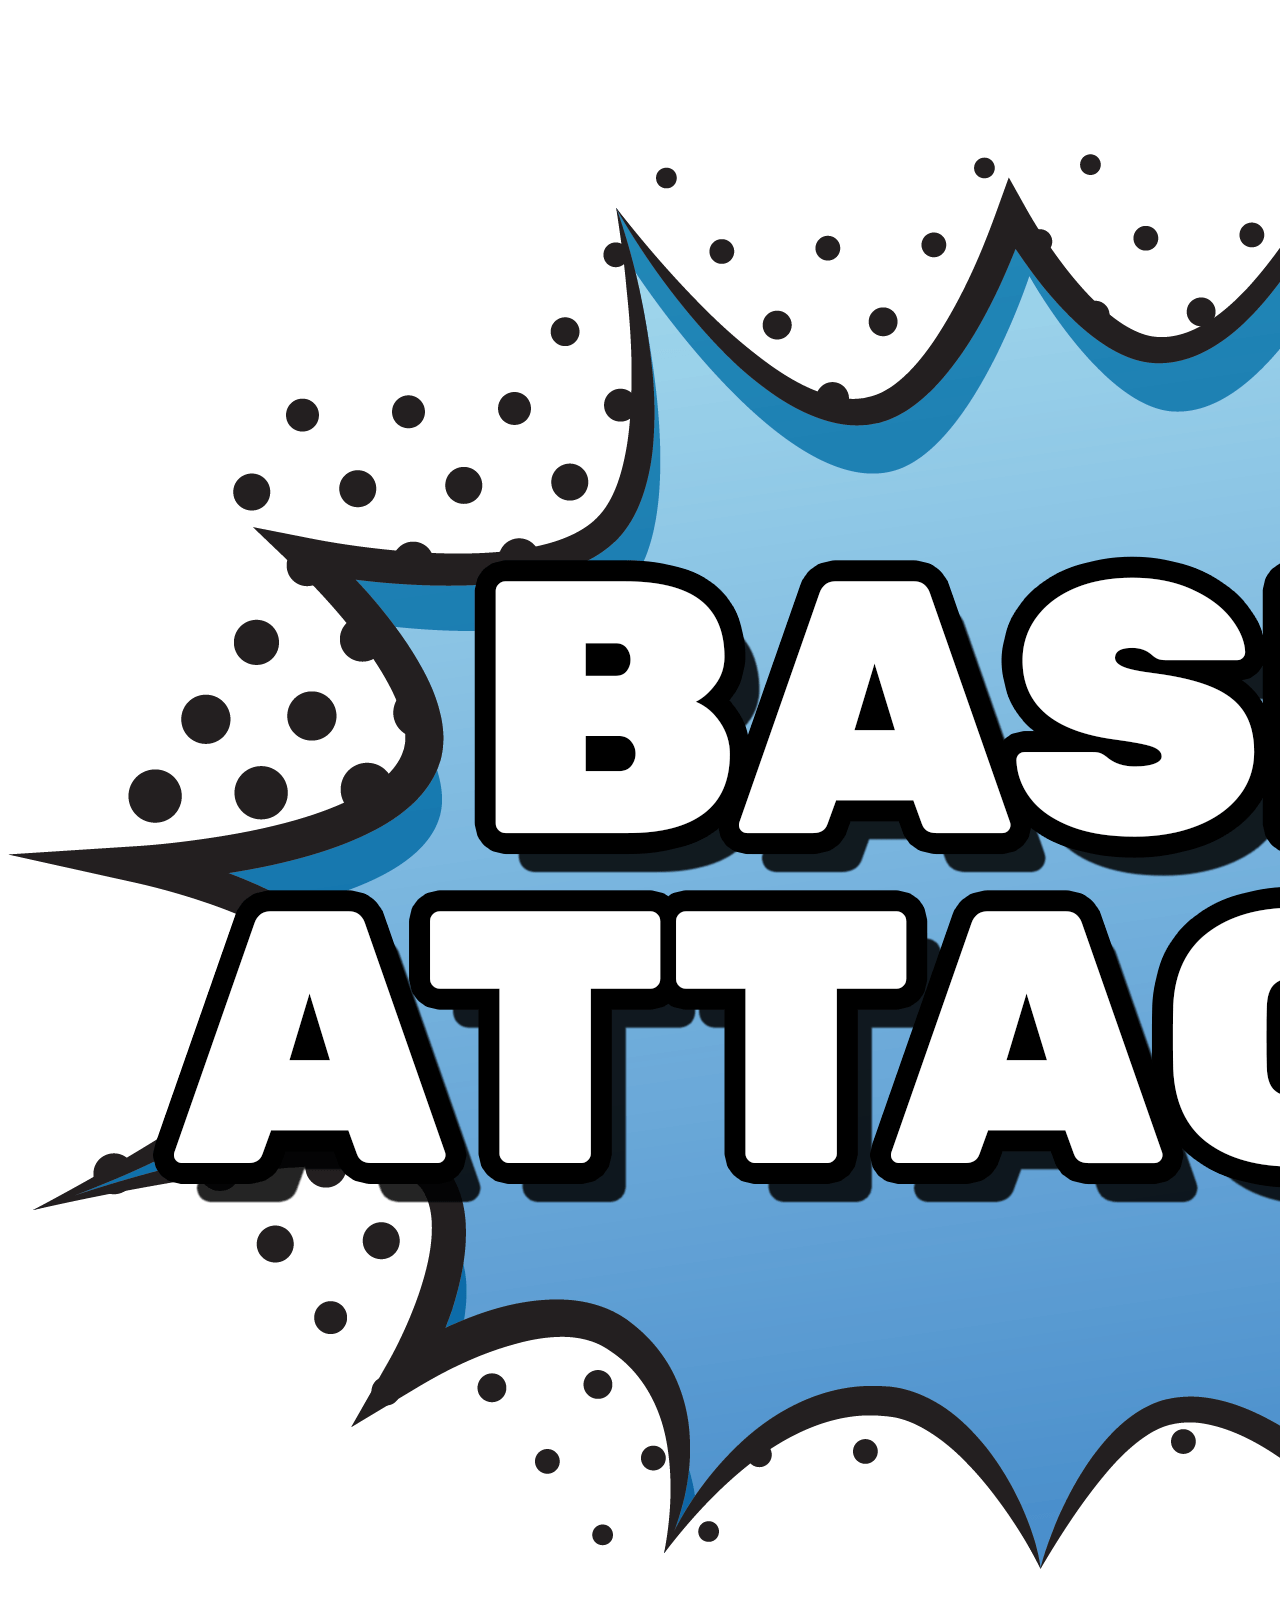
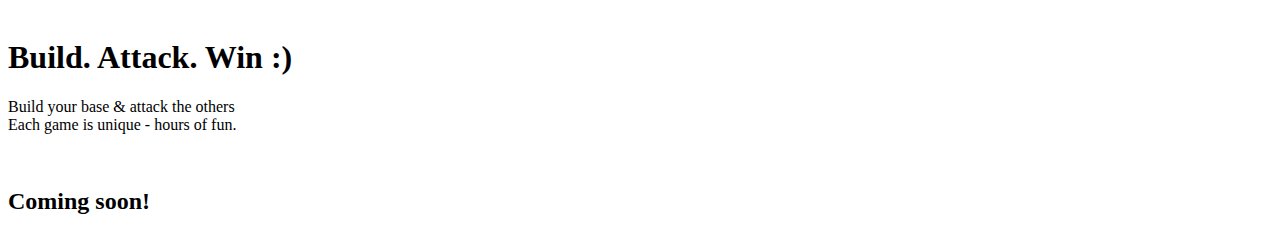
==== index.html @ aea4a0bf "init" ====
<!DOCTYPE html>
<html lang="en-uk">
  <head>
	<meta name="generator" content="Hugo 0.59.1" /><meta charset="utf-8" />
<meta http-equiv="X-UA-Compatible" content="IE=edge" />

<title>BASE ATTACK! - Build. Attack! Win.</title>

<meta name="description" content="" />

<meta name="viewport" content="width=device-width, initial-scale=1" />
<meta name="robots" content="all,follow" />
<meta name="googlebot" content="index,follow,snippet,archive" />

<link
  href="https://fonts.googleapis.com/css?family=Open+Sans:300,300italic,400,400italic,600,600italic,700,700italic&subset=latin,latin-ext"
  rel="stylesheet"
/>
<link
  href="https://fonts.googleapis.com/css?family=Karla%3A400%2C700%2C400italic%2C700italic&subset=latin%2Clatin-ext"
  rel="stylesheet"
/>



<link lazyload="1" href="//baseattack.co.uk/styles/main.css" rel="stylesheet">
</head>
  <body>
    

<header class="hero fullscreen">
  <div class="container">
    <div class="content">
      <img src="/logo.png" class="logo" />
      <h1>Build. Attack. Win :)</h1>
      <p>
        Build your base &amp; attack the others<br>
        Each game is unique - hours of fun.
      </p>
      <p>&nbsp;</p>
      <h2>Coming soon!</h2>
    </div>
  </div>
</header>



  </body>
</html>
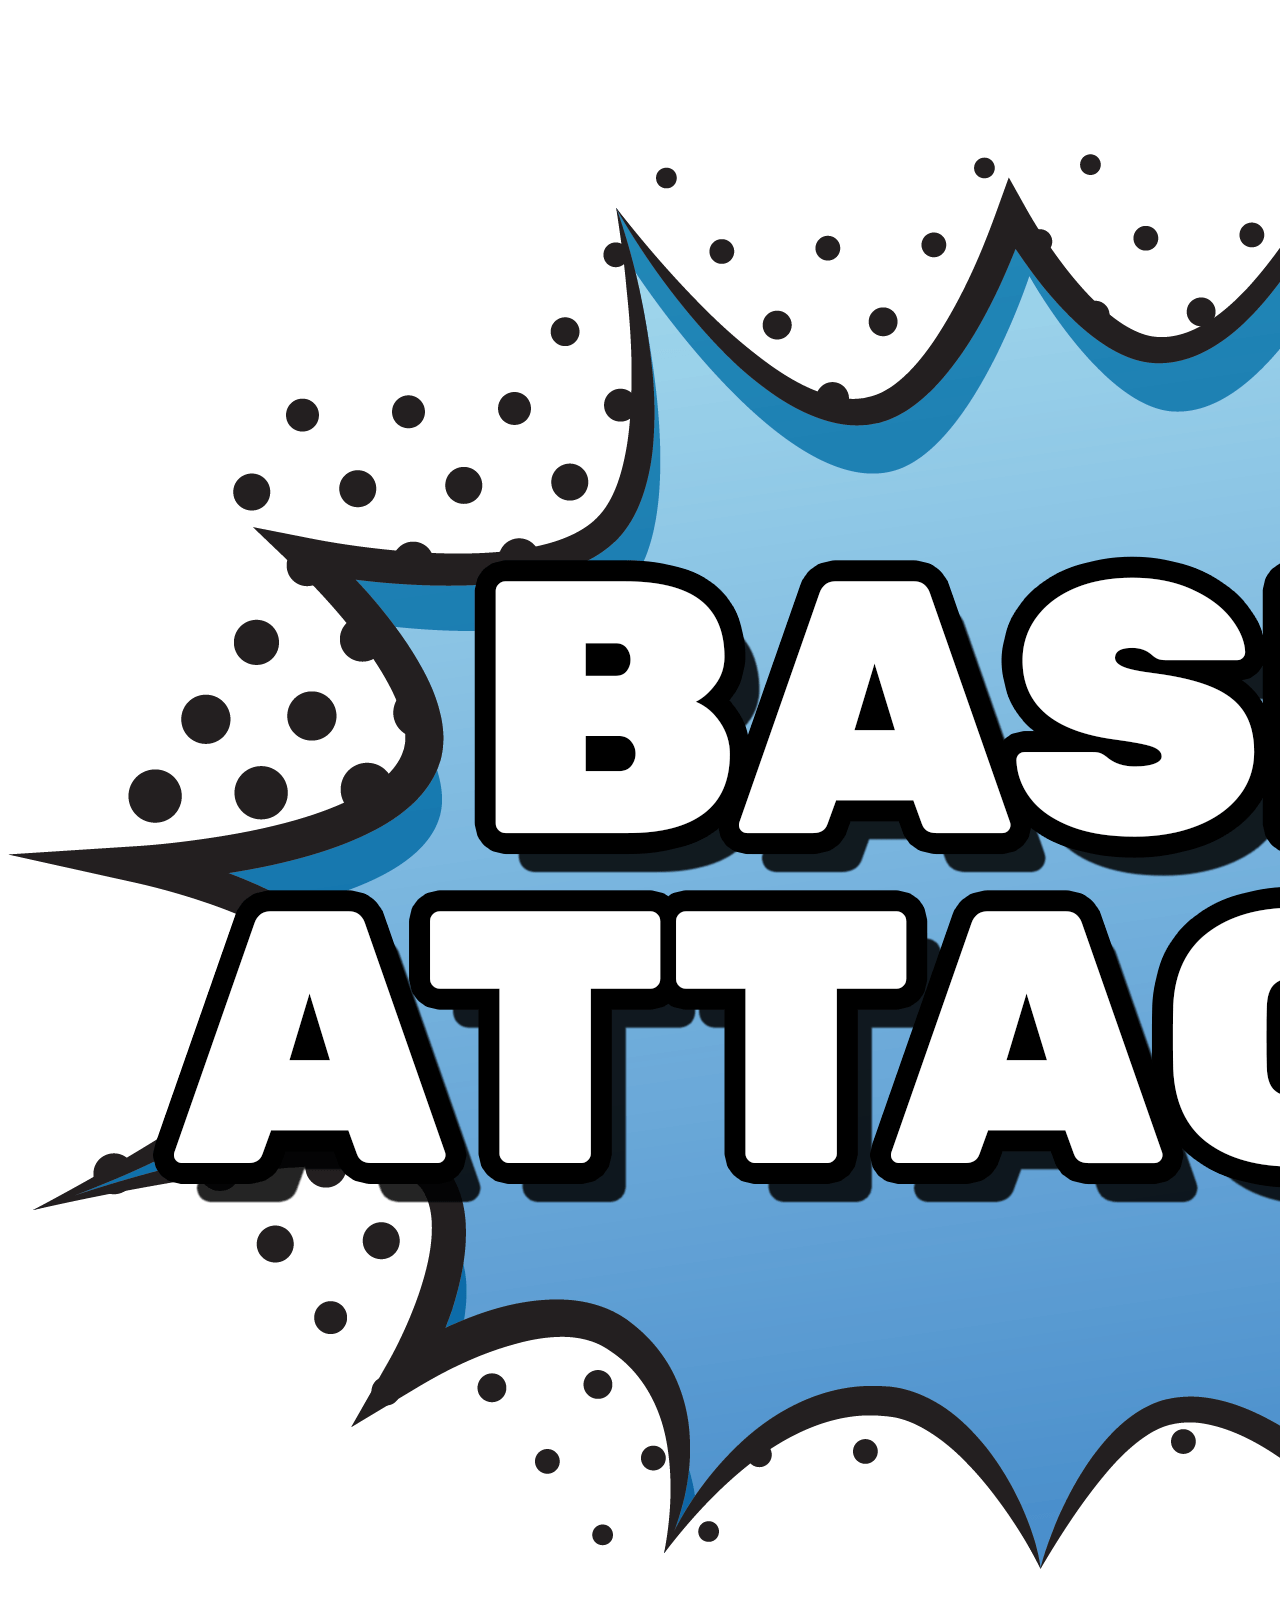
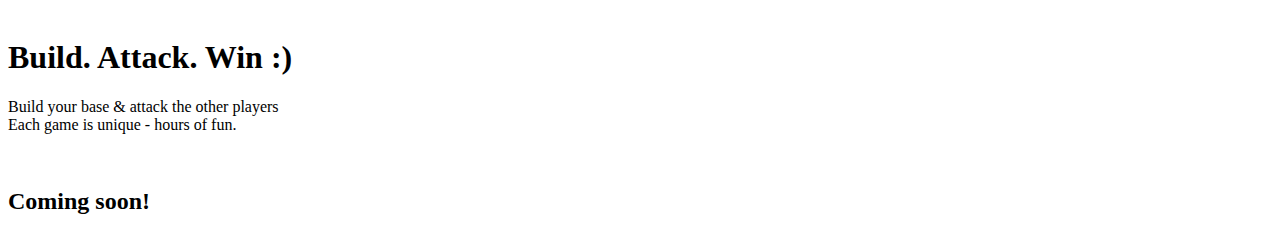
==== commit d59dc4cf: "Updated assets" ====
--- a/index.html
+++ b/index.html
@@ -9,8 +9,20 @@
 <meta name="description" content="" />
 
 <meta name="viewport" content="width=device-width, initial-scale=1" />
-<meta name="robots" content="all,follow" />
-<meta name="googlebot" content="index,follow,snippet,archive" />
+<meta name="robots" content="noindex" />
+<meta name="googlebot" content="noindex" />
+
+<link rel="apple-touch-icon" sizes="180x180" href="/apple-touch-icon.png" />
+<link rel="icon" type="image/png" sizes="32x32" href="/favicon-32x32.png" />
+<link rel="icon" type="image/png" sizes="16x16" href="/favicon-16x16.png" />
+<link rel="icon" type="image/x-icon" href="/favicon.ico" />
+
+<meta property="og:title" content="Base Attack! Build. Attack. Win." />
+<meta property="og:description" content="Base Attack! combines blocks and action cards for a unique action game. For 2+ players and ages 5+" />
+<meta property="og:type" content="website" />
+<meta property="og:url" content="https://baseattack.co.uk/" />
+<meta property="og:image" content="https://baseattack.co.uk/base-attack-og.png" />
+<meta property="og:locale" content="en_GB" />
 
 <link
   href="https://fonts.googleapis.com/css?family=Open+Sans:300,300italic,400,400italic,600,600italic,700,700italic&subset=latin,latin-ext"
@@ -34,7 +46,7 @@
       <img src="/logo.png" class="logo" />
       <h1>Build. Attack. Win :)</h1>
       <p>
-        Build your base &amp; attack the others<br>
+        Build your base &amp; attack the other players<br>
         Each game is unique - hours of fun.
       </p>
       <p>&nbsp;</p>
